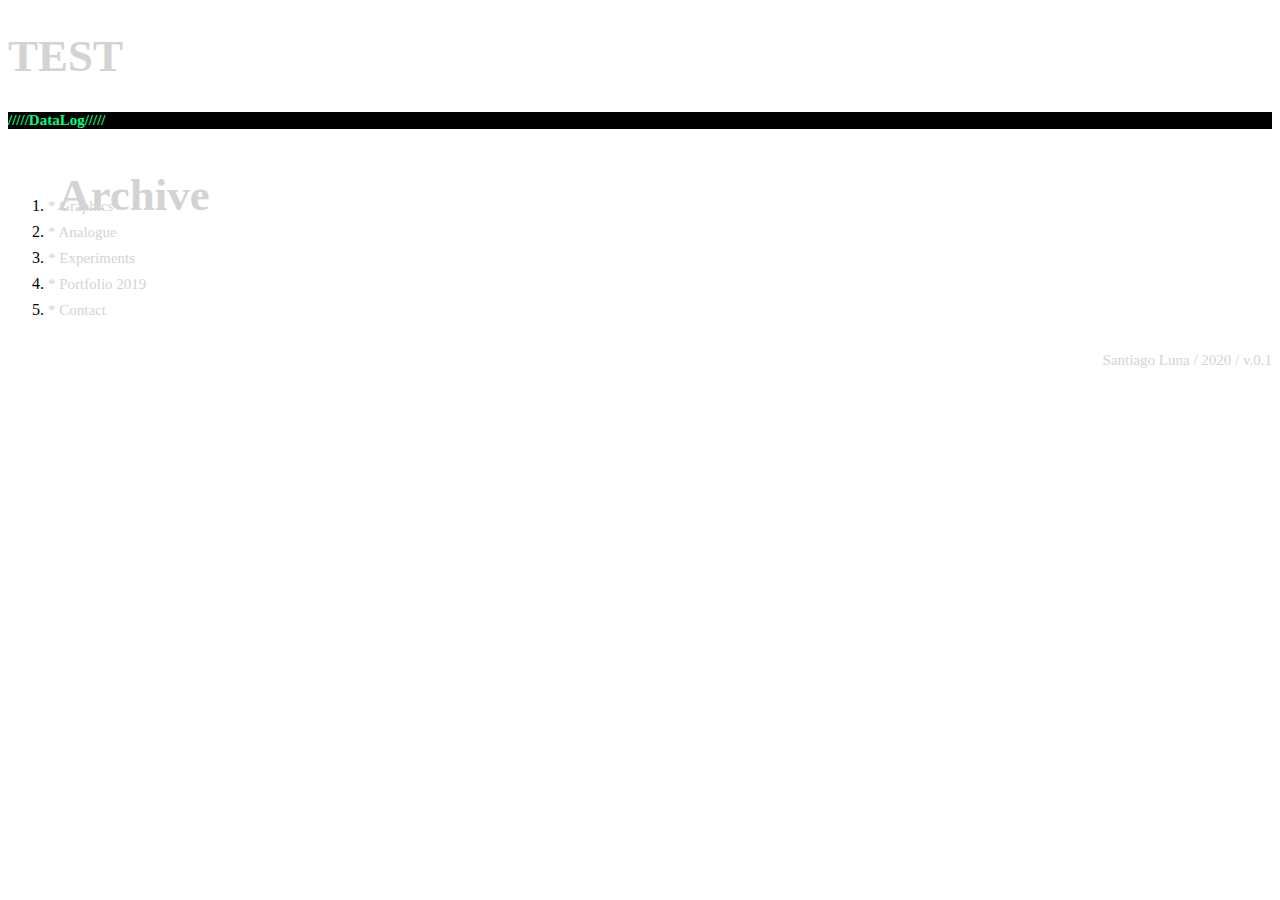
==== index.html @ f18aa0b1 "Changes to Desktop" ====
<!DOCTYPE html>
<html lang="en">
<head>
    <meta charset="UTF-8">
    <title>////////////</title>

    <link rel="stylesheet" href="index/styles.css">
    <style>

        p{ font-family: round; font-size: 15px;color: lightgrey}

        a{
            margin-right: 550px;
            text-decoration: none;
        }


        h1{
           font-family:'xx1';font-size: 45px; color: lightgrey;
        }

        li{
            margin: -40px;
        }

    </style>

</head>

<body >

<h1>TEST</h1>
<header  style="background-color: black; margin: auto">
    <h1 style="font-family:'round'; font-size: 15px; color: springgreen">/////DataLog/////</h1>

</header>

<main style="margin: 0 auto">

    <div>
    <section style="margin: 40px">

        <h1 style="margin: 15px 0 0 10px">Archive</h1>
        <ol>
         <li><a href="graphics.html"> <p>* Graphics</p></a></li>
         <li><a href=""><p>* Analogue</p></a></li>
         <li><a href=""><p>* Experiments</p></a></li>
         <li><a href=""><p>* Portfolio 2019</p></a></li>
         <li><a href=""><p>* Contact</p></a></li>
     </ol>
 </section>
    </div>



</main>
<footer>
     <p style="text-align: right"> Santiago Luna / 2020 / v.0.1</p>
</footer>


</body>
</html>
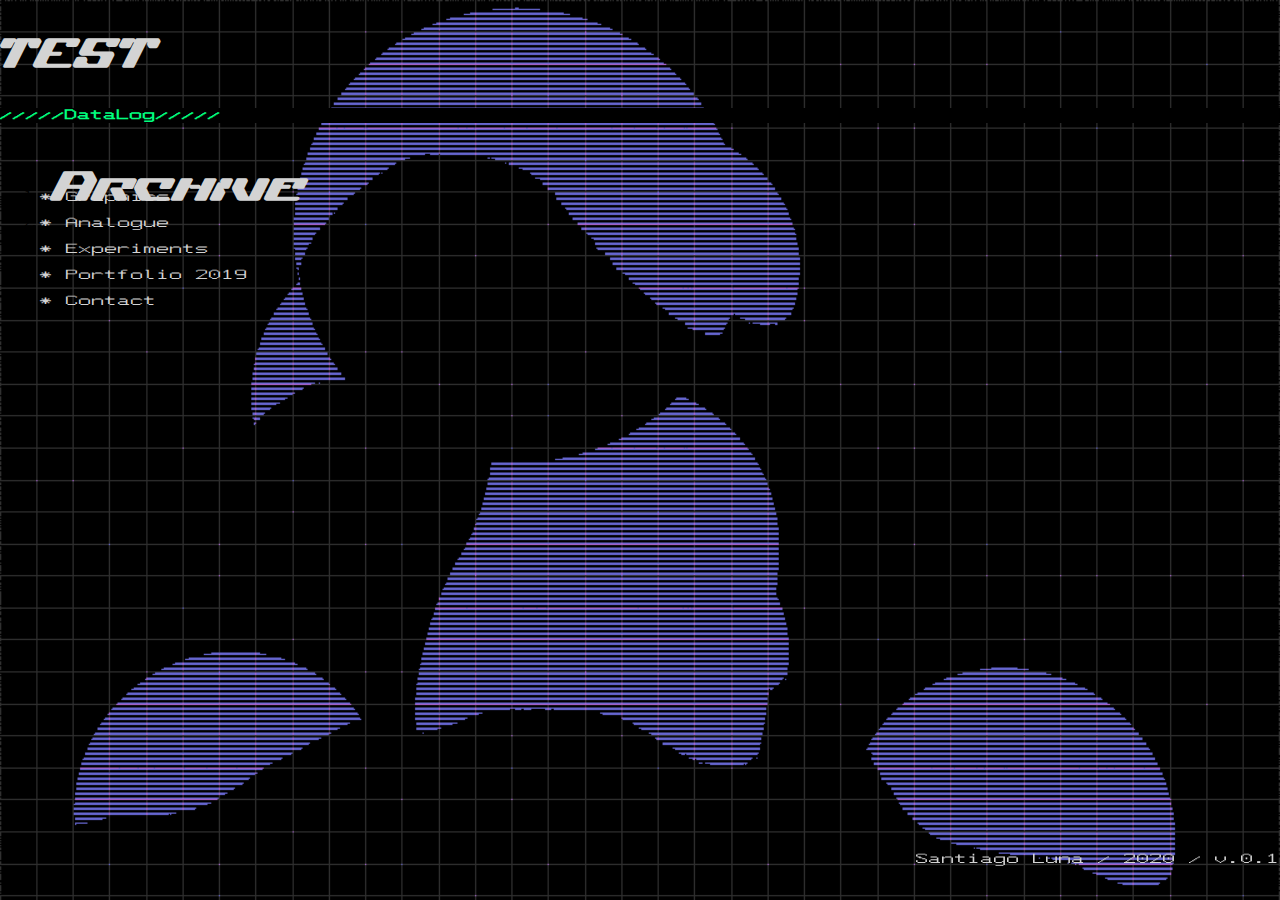
==== commit bb6b8ccc: "style link Changes" ====
--- a/index.html
+++ b/index.html
@@ -4,7 +4,7 @@
     <meta charset="UTF-8">
     <title>////////////</title>
 
-    <link rel="stylesheet" href="index/styles.css">
+    <link rel="stylesheet" href="css/styles.css">
     <style>
 
         p{ font-family: round; font-size: 15px;color: lightgrey}
@@ -42,7 +42,7 @@
 
         <h1 style="margin: 15px 0 0 10px">Archive</h1>
         <ol>
-         <li><a href="graphics.html"> <p>* Graphics</p></a></li>
+         <li><a href="grpahics/index.html"> <p>* Graphics</p></a></li>
          <li><a href=""><p>* Analogue</p></a></li>
          <li><a href=""><p>* Experiments</p></a></li>
          <li><a href=""><p>* Portfolio 2019</p></a></li>
--- a/css/styles.css
+++ b/css/styles.css
@@ -0,0 +1,45 @@
+@font-face {
+    src: url("../fnt/ibmdos.ttf");
+    font-family: round;
+
+}
+
+ @font-face {
+     src: url("../fnt/xx1.ttf");
+     font-family: xx1;
+ }
+
+html{
+   position: relative;
+    min-height: 100%;
+
+}
+
+body{
+    background:url("../imgs/final.gif") top right no-repeat;
+    background-attachment: fixed;
+    background-size: cover;
+
+    position: absolute;
+    margin: 0;
+    overflow: hidden;
+    top: 0;
+    bottom: 0;
+    width: 100%;
+
+}
+
+li:hover  a:hover p:hover{
+    font-size: 105%;
+    color: mediumspringgreen;
+}
+
+footer{
+    padding-right: 20px;
+    margin-right: 20px;
+    top: 93%;
+    position: fixed;
+
+    width: 100%;
+
+}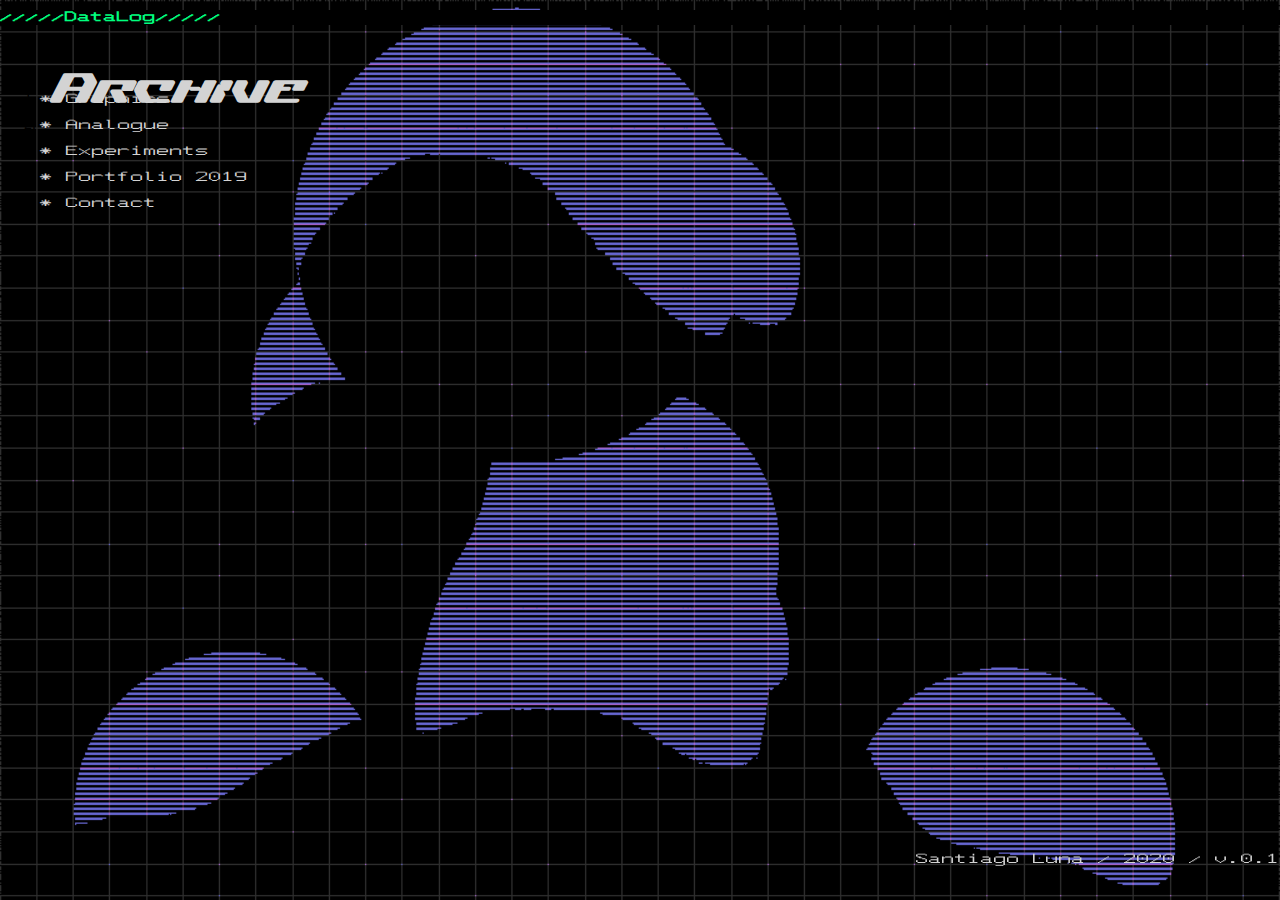
==== commit de70b6c4: "no Test h1" ====
--- a/index.html
+++ b/index.html
@@ -29,7 +29,6 @@
 
 <body >
 
-<h1>TEST</h1>
 <header  style="background-color: black; margin: auto">
     <h1 style="font-family:'round'; font-size: 15px; color: springgreen">/////DataLog/////</h1>
 
@@ -42,7 +41,7 @@
 
         <h1 style="margin: 15px 0 0 10px">Archive</h1>
         <ol>
-         <li><a href="grpahics/index.html"> <p>* Graphics</p></a></li>
+         <li><a href="grpahics/"> <p>* Graphics</p></a></li>
          <li><a href=""><p>* Analogue</p></a></li>
          <li><a href=""><p>* Experiments</p></a></li>
          <li><a href=""><p>* Portfolio 2019</p></a></li>
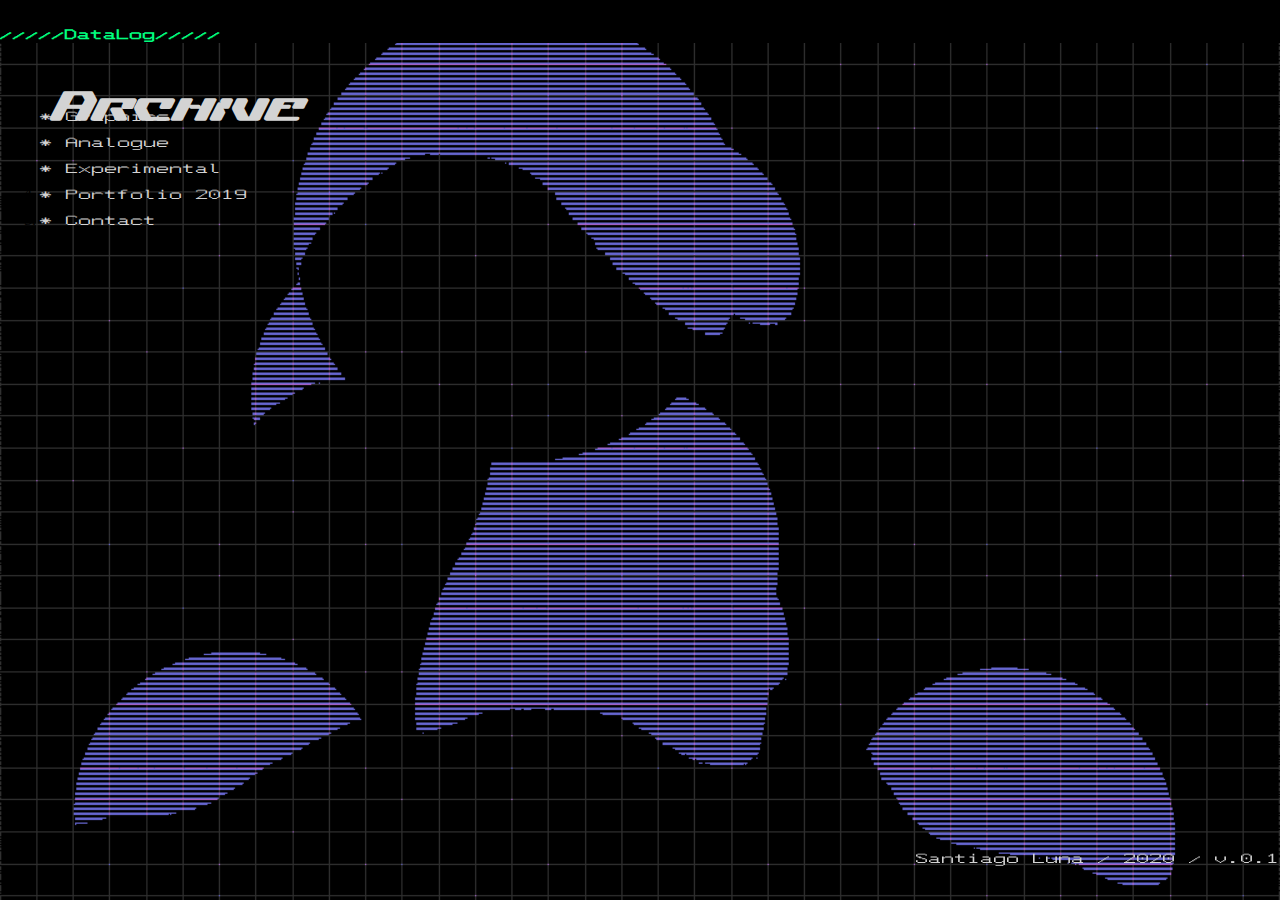
==== commit 32eb69ed: "experimental tab added" ====
--- a/index.html
+++ b/index.html
@@ -2,12 +2,12 @@
 <html lang="en">
 <head>
     <meta charset="UTF-8">
-    <title>////////////</title>
+    <title>---_/_/_/_/\_\_\_\_---</title>
 
     <link rel="stylesheet" href="css/styles.css">
     <style>
 
-        p{ font-family: round; font-size: 15px;color: lightgrey}
+        p{ font-family: round,sans-serif; font-size: 15px;color: lightgrey}
 
         a{
             margin-right: 550px;
@@ -16,7 +16,7 @@
 
 
         h1{
-           font-family:'xx1';font-size: 45px; color: lightgrey;
+           font-family:xx1,sans-serif;font-size: 45px; color: lightgrey;
         }
 
         li{
@@ -30,7 +30,7 @@
 <body >
 
 <header  style="background-color: black; margin: auto">
-    <h1 style="font-family:'round'; font-size: 15px; color: springgreen">/////DataLog/////</h1>
+    <a href=""></a><h1 style="font-family:round,sans-serif; font-size: 15px; color: springgreen">/////DataLog/////</h1>
 
 </header>
 
@@ -41,11 +41,11 @@
 
         <h1 style="margin: 15px 0 0 10px">Archive</h1>
         <ol>
-         <li><a href="grpahics/"> <p>* Graphics</p></a></li>
+         <li><a href="graphics/"> <p>* Graphics</p></a></li>
          <li><a href=""><p>* Analogue</p></a></li>
-         <li><a href=""><p>* Experiments</p></a></li>
+         <li><a href="experimental/"><p>* Experimental</p></a></li>
          <li><a href=""><p>* Portfolio 2019</p></a></li>
-         <li><a href=""><p>* Contact</p></a></li>
+         <li><a href="contact/"><p>* Contact</p></a></li>
      </ol>
  </section>
     </div>
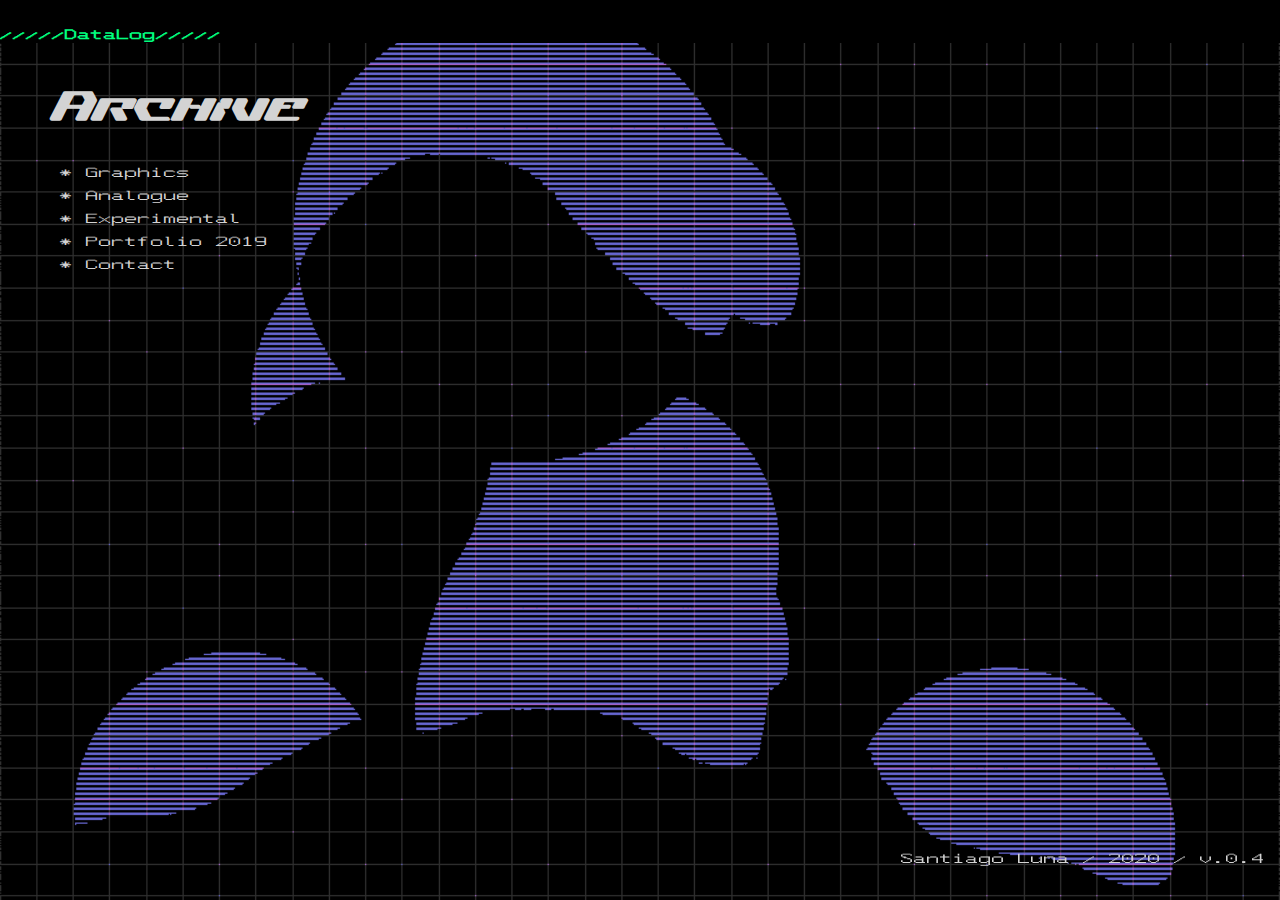
==== commit 2132f471: "lista indice fix" ====
--- a/index.html
+++ b/index.html
@@ -40,13 +40,13 @@
     <section style="margin: 40px">
 
         <h1 style="margin: 15px 0 0 10px">Archive</h1>
-        <ol>
+        <ul style="list-style: none; margin: 45px; padding: 15px">
          <li><a href="graphics/"> <p>* Graphics</p></a></li>
-         <li><a href=""><p>* Analogue</p></a></li>
+         <li><a href="analogue/"><p>* Analogue</p></a></li>
          <li><a href="experimental/"><p>* Experimental</p></a></li>
          <li><a href=""><p>* Portfolio 2019</p></a></li>
          <li><a href="contact/"><p>* Contact</p></a></li>
-     </ol>
+     </ul>
  </section>
     </div>
 
@@ -54,7 +54,7 @@
 
 </main>
 <footer>
-     <p style="text-align: right"> Santiago Luna / 2020 / v.0.1</p>
+     <p style="text-align: right; margin-right: 15px"> Santiago Luna / 2020 / v.0.4</p>
 </footer>
 
 
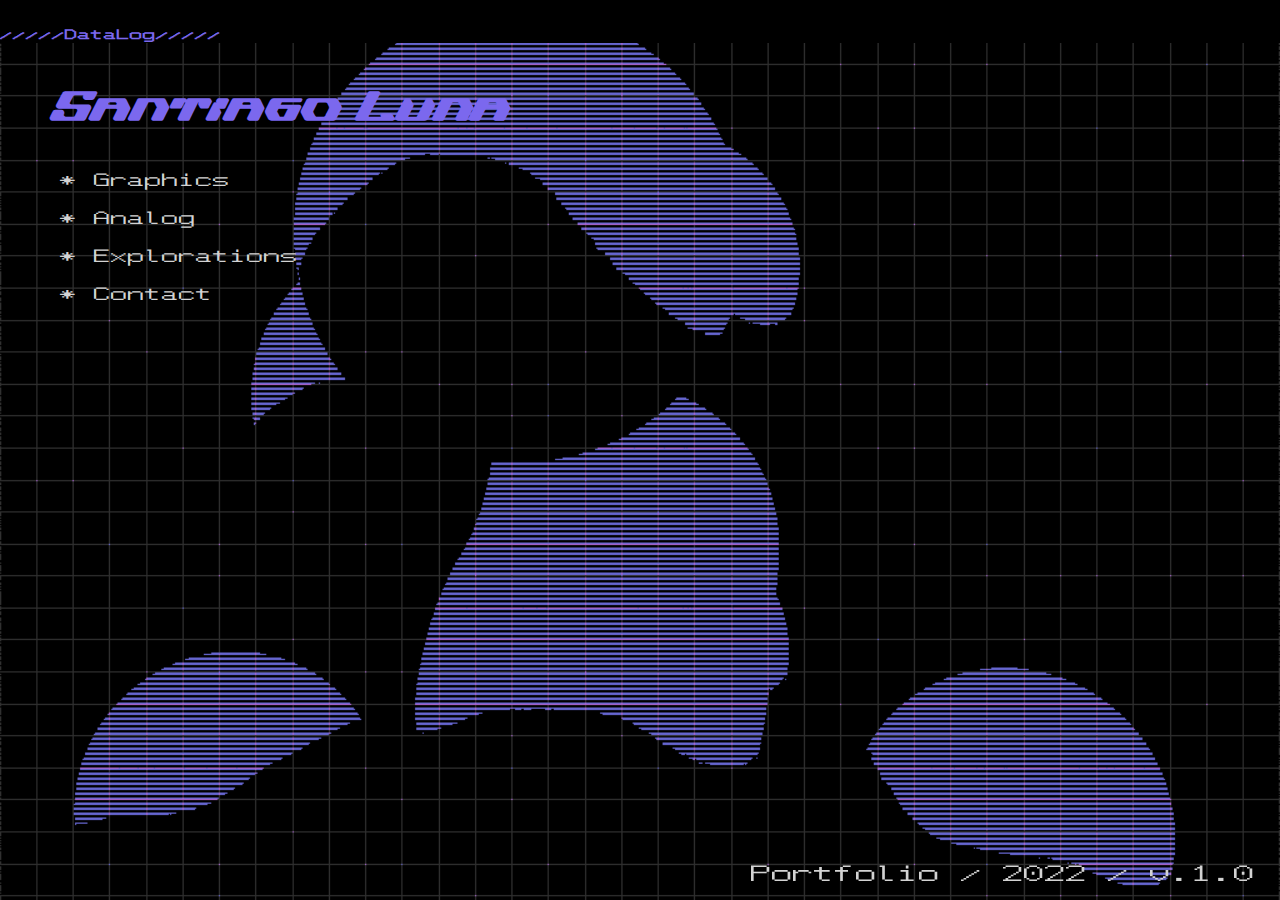
==== commit 8f3bf3b3: "general fixes" ====
--- a/index.html
+++ b/index.html
@@ -1,13 +1,15 @@
 <!DOCTYPE html>
-<html lang="en">
+<html lang="en" class="fade-in">
 <head>
     <meta charset="UTF-8">
-    <title>---_/_/_/_/\_\_\_\_---</title>
+
+    <link rel="icon" type="image/png"  href="imgs/favicon.png">
+    <title>✳Santiago Luna✳</title>
 
     <link rel="stylesheet" href="css/styles.css">
     <style>
 
-        p{ font-family: round,sans-serif; font-size: 15px;color: lightgrey}
+        p{ font-family: round,sans-serif; font-size: 20px;color: lightgray}
 
         a{
             margin-right: 550px;
@@ -16,7 +18,7 @@
 
 
         h1{
-           font-family:xx1,sans-serif;font-size: 45px; color: lightgrey;
+           font-family:xx1,sans-serif;font-size: 45px; color: lightgray;
         }
 
         li{
@@ -27,10 +29,10 @@
 
 </head>
 
-<body >
+<body style="background-color: black">
 
 <header  style="background-color: black; margin: auto">
-    <a href=""></a><h1 style="font-family:round,sans-serif; font-size: 15px; color: springgreen">/////DataLog/////</h1>
+    <a href=""></a><h1 style="font-family:round,sans-serif; font-size: 15px; color: mediumslateblue">/////DataLog/////</h1>
 
 </header>
 
@@ -39,12 +41,11 @@
     <div>
     <section style="margin: 40px">
 
-        <h1 style="margin: 15px 0 0 10px">Archive</h1>
+        <h1 style="margin: 15px 0 0 10px; color:mediumslateblue">Santiago Luna</h1>
         <ul style="list-style: none; margin: 45px; padding: 15px">
          <li><a href="graphics/"> <p>* Graphics</p></a></li>
-         <li><a href="analogue/"><p>* Analogue</p></a></li>
-         <li><a href="experimental/"><p>* Experimental</p></a></li>
-         <li><a href=""><p>* Portfolio 2019</p></a></li>
+         <li><a href="analogue/"><p>* Analog</p></a></li>
+         <li><a href="experimental/"><p>* Explorations</p></a></li>
          <li><a href="contact/"><p>* Contact</p></a></li>
      </ul>
  </section>
@@ -54,9 +55,8 @@
 
 </main>
 <footer>
-     <p style="text-align: right; margin-right: 15px"> Santiago Luna / 2020 / v.0.4</p>
+     <p style="text-align: right;color: lightgray; margin-right: 25px;padding-bottom:30px; font-size: 25px; margin-bottom: 40px"> Portfolio / 2022 / v.1.0</p>
 </footer>
-
 
 </body>
 </html>
